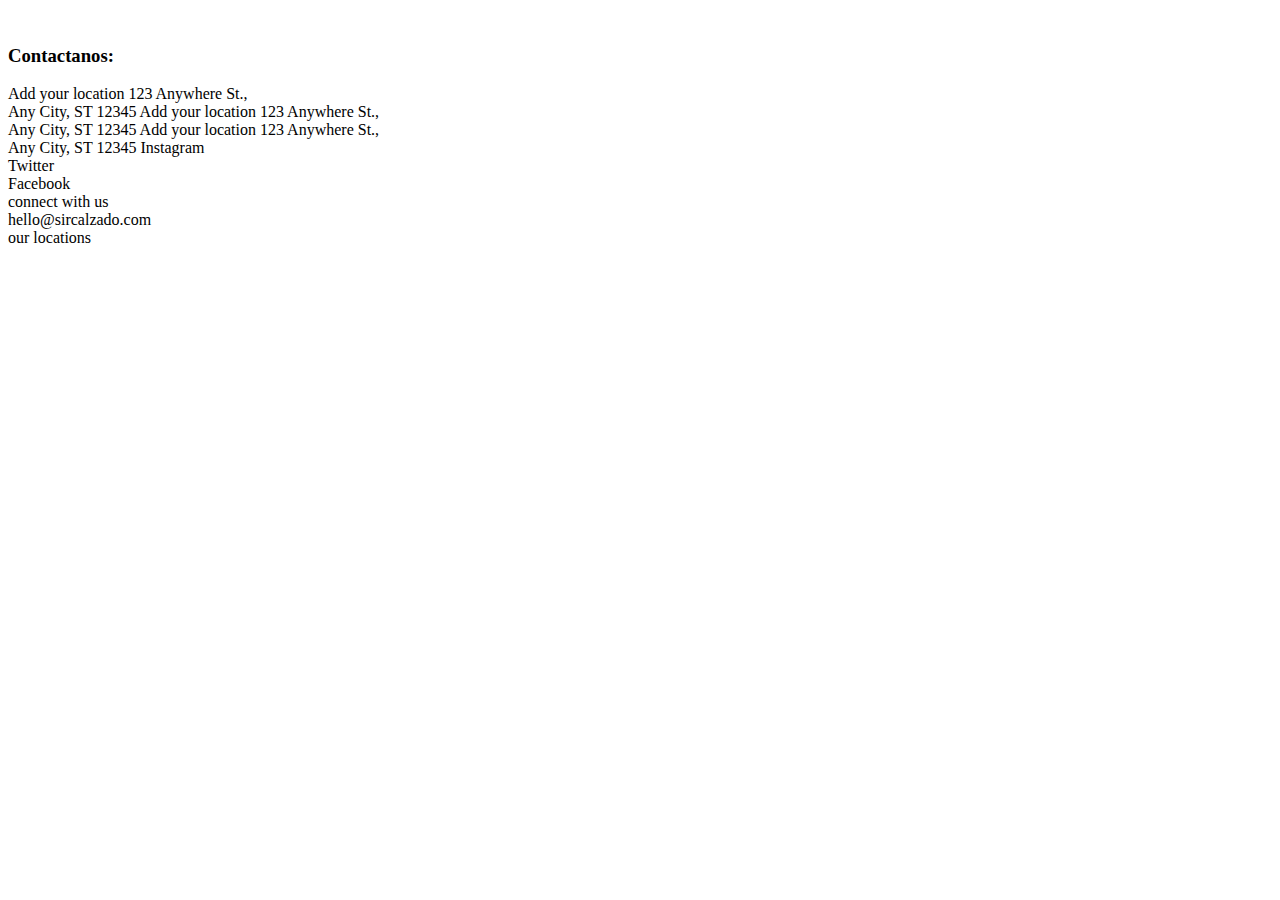
==== pages/contacto.html @ 10f646d5 "proyectofinal1" ====
<!DOCTYPE html>
<html lang="en">
<head>
    <meta charset="UTF-8">
    <meta name="viewport" content="width=device-width, initial-scale=1.0">
    <title>GIVENCHY</title>
    <link rel="stylesheet" href="assets/css/style.css">

</head>
<body>
    <section>
        <div>
            <!-- encabezado -->
            <img src="assets/img/logo givenchy/loggivenchy.png" alt="">
        </div>
        <div>
            <h3>Contactanos:</h3>
            <p>Add your location
                123 Anywhere St.,<br>
                Any City, ST 12345
                Add your location
                123 Anywhere St.,<br>
                Any City, ST 12345
                Add your location
                123 Anywhere St.,<br>
                Any City, ST 12345
                Instagram <br>
                Twitter  <br>
                Facebook  <br>
                connect with us <br>
                hello@sircalzado.com <br>
                our locations</p>
        </div>
        
    </section>
    

</body>
</html>
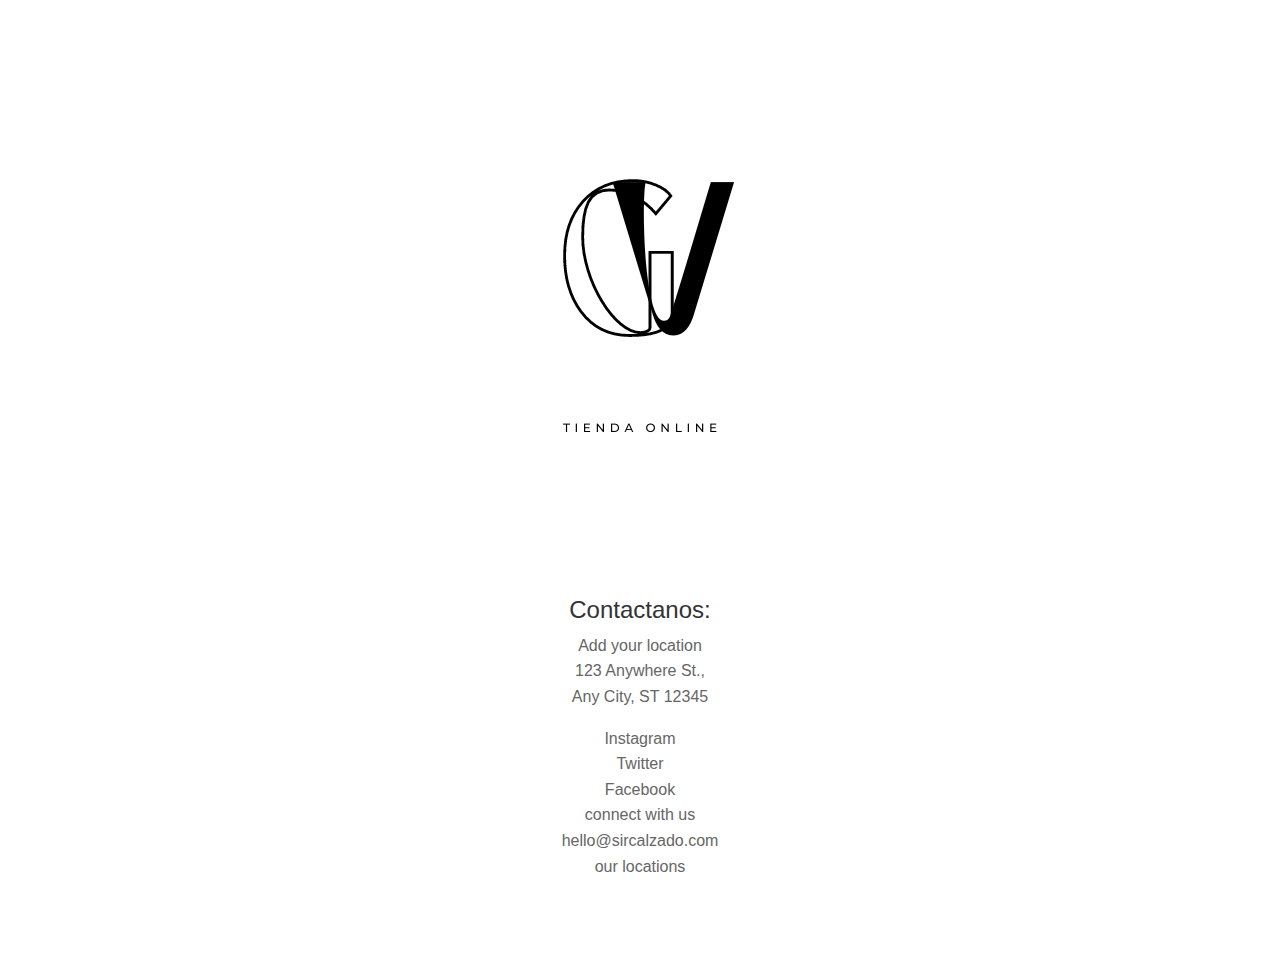
==== commit 77fd8d3f: "proyectofinal" ====
--- a/pages/contacto.html
+++ b/pages/contacto.html
@@ -4,36 +4,64 @@
     <meta charset="UTF-8">
     <meta name="viewport" content="width=device-width, initial-scale=1.0">
     <title>GIVENCHY</title>
+    <!-- Bootstrap CSS -->
+    <link rel="stylesheet" href="https://stackpath.bootstrapcdn.com/bootstrap/4.5.2/css/bootstrap.min.css" integrity="sha384-JcKb8q3iqJ61gNV9KGb8thSsNjpSL0n8PARn9HuZOnIxN0hoP+VmmDGMN5t9UJ0Z" crossorigin="anonymous">
+    <!-- Tu archivo CSS personalizado -->
     <link rel="stylesheet" href="assets/css/style.css">
+    <style>
+        /* Estilo para la sección principal */
+        section {
+            padding: 4rem 1rem; /* Espaciado interno */
+            text-align: center; /* Alineación centrada del contenido */
+        }
 
+        /* Estilo para la imagen del encabezado */
+        img {
+            max-width: 100%; /* Ajustar la imagen al contenedor */
+            height: auto; /* Mantener la proporción de la imagen */
+            margin-bottom: 2rem; /* Espaciado inferior */
+        }
+
+        /* Estilo para el texto de contacto */
+        h3 {
+            font-size: 1.5rem; /* Tamaño de fuente */
+            color: #333; /* Color de texto oscuro */
+        }
+
+        p {
+            font-size: 1rem; /* Tamaño de fuente */
+            color: #666; /* Color de texto gris */
+            line-height: 1.6; /* Interlineado */
+            text-align: center; /* Alineación centrada del texto */
+        }
+    </style>
 </head>
 <body>
     <section>
-        <div>
-            <!-- encabezado -->
-            <img src="assets/img/logo givenchy/loggivenchy.png" alt="">
+        <div class="container">
+            <!-- Encabezado -->
+            <img src="/assets/img/logo givenchy/loggivenchy.png" alt="Logo Givenchy">
         </div>
-        <div>
-            <h3>Contactanos:</h3>
-            <p>Add your location
-                123 Anywhere St.,<br>
-                Any City, ST 12345
-                Add your location
-                123 Anywhere St.,<br>
-                Any City, ST 12345
-                Add your location
-                123 Anywhere St.,<br>
-                Any City, ST 12345
-                Instagram <br>
-                Twitter  <br>
-                Facebook  <br>
-                connect with us <br>
-                hello@sircalzado.com <br>
-                our locations</p>
+        <div class="container">
+            <!-- Información de contacto -->
+            <div class="row justify-content-center">
+                <div class="col-md-6">
+                    <h3>Contactanos:</h3>
+                    <p>Add your location<br>
+                        123 Anywhere St.,<br>
+                        Any City, ST 12345</p>
+                    <p>Instagram <br>
+                        Twitter  <br>
+                        Facebook  <br>
+                        connect with us <br>
+                        hello@sircalzado.com <br>
+                        our locations</p>
+                </div>
+            </div>
         </div>
-        
     </section>
-    
 
-</body>
-</html>+    <!-- Bootstrap JS y dependencias -->
+    <script src="https://code.jquery.com/jquery-3.5.1.slim.min.js" integrity="sha384-DfXdz2htPH0lsSSs5nCTpuj/zy4C+OGpamoFVy38MVBnE+IbbVYUew+OrCXaRkfj" crossorigin="anonymous"></script>
+    <script src="https://cdn.jsdelivr.net/npm/@popperjs/core@2.5.2/dist/umd/popper.min.js" integrity="sha384-LQSeBOz2Wl5Bh82PmOaAZfI/3a4pH+JoL+uY7d4h0VvcK+Q5fii3A+5EJv7HKNvE" crossorigin="anonymous"></script>
+    <script src="https://stackpath.bootstrapcdn.com/bootstrap/4.5.2/js/bootstrap.min.js" integrity="sha384-B4gt1jrGC7Jh4AgTPSdUtOBvfO8sh+YuLr+V
